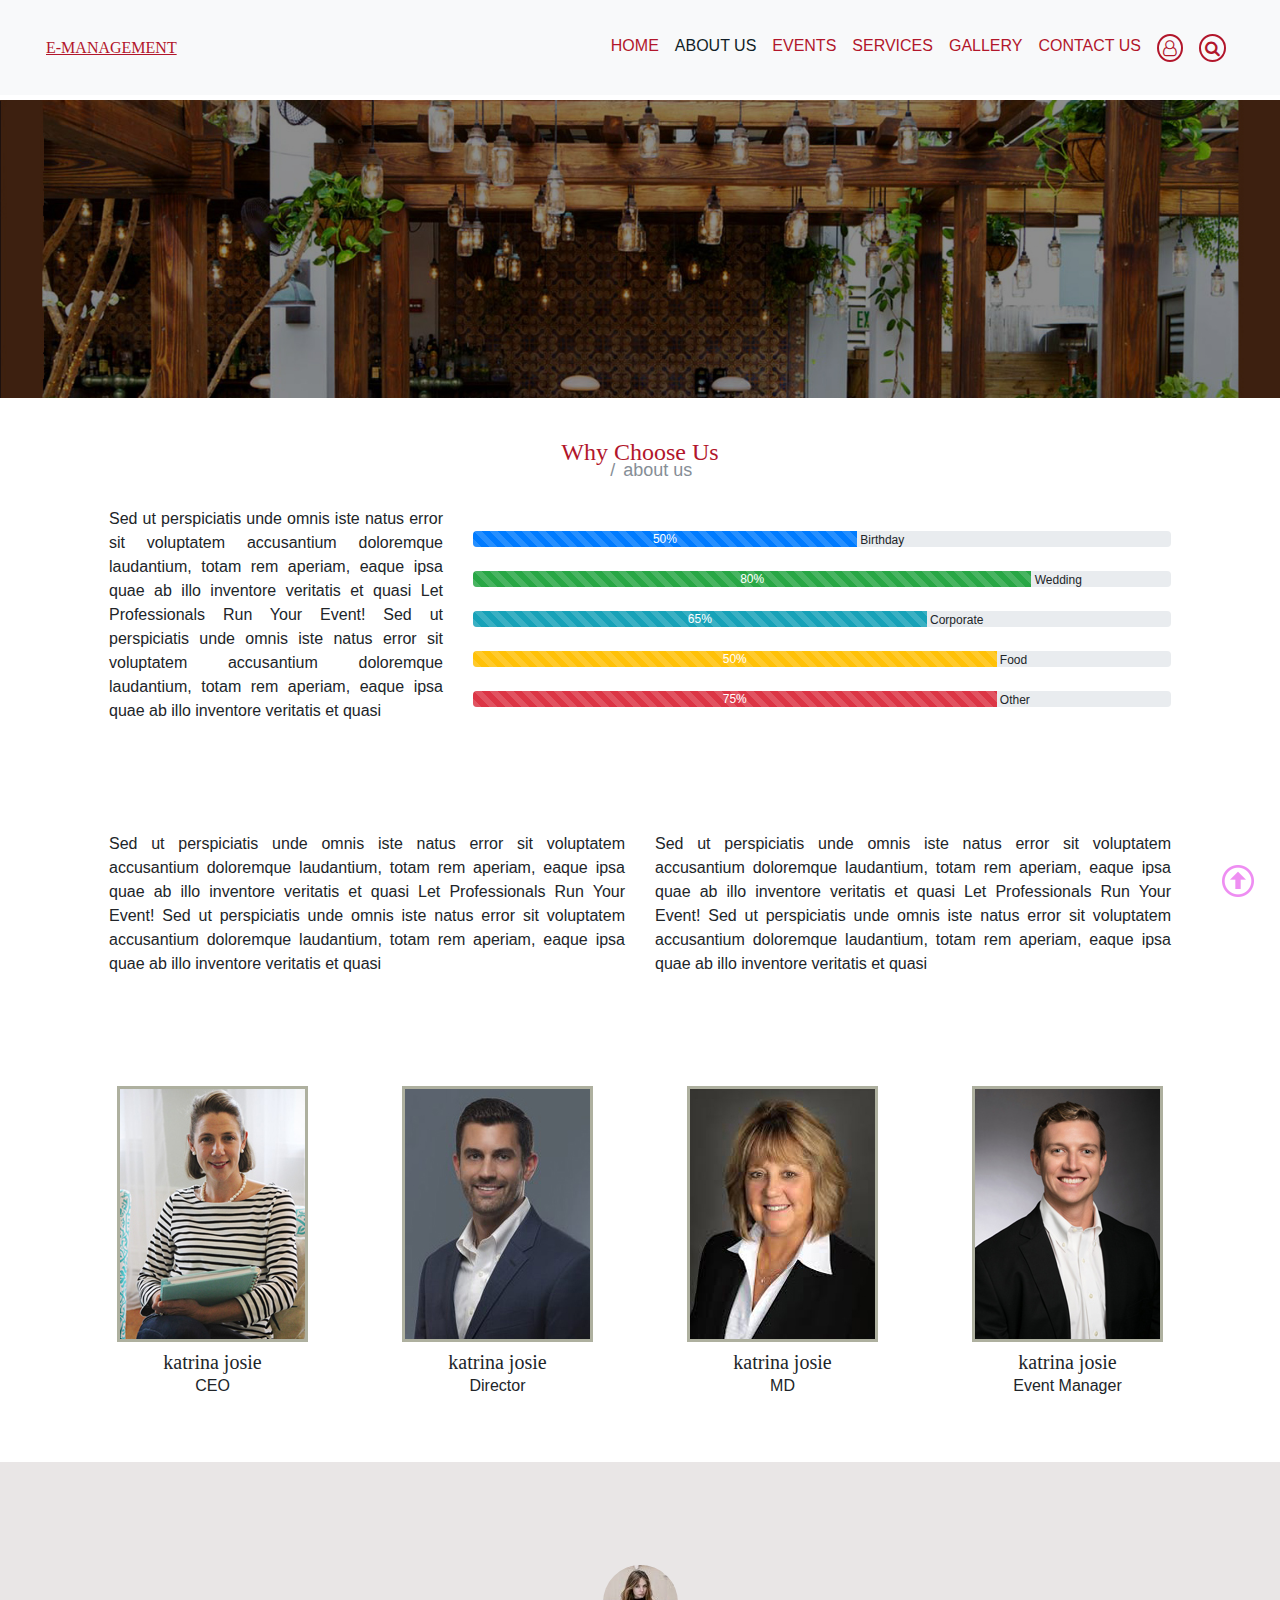
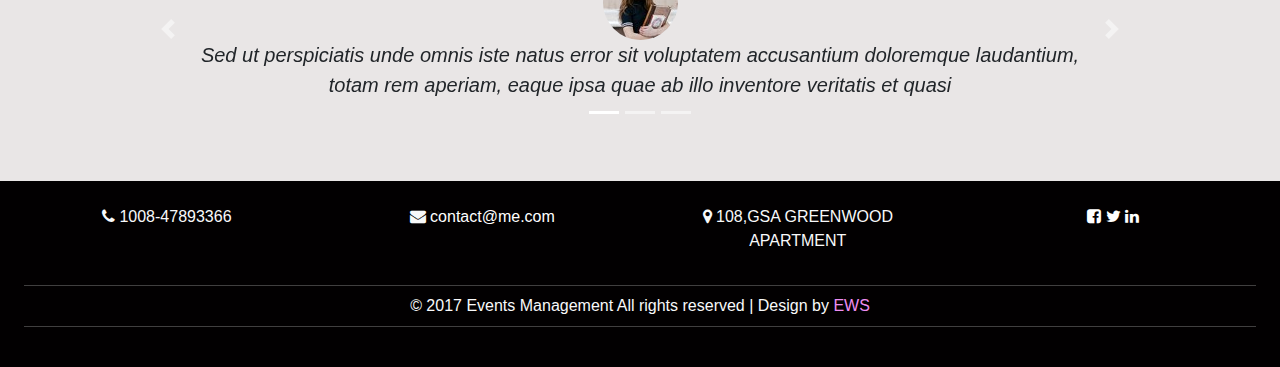
==== about.html @ 0bc197ca "Add files via upload" ====
<!doctype html>
<html lang="en">
<head>
<meta charset="utf-8" />
<meta name="viewport" content="width=device-width, initial-scale=1, shrink-to-fit=no" />
<link rel="stylesheet" href="css/bootstrap4.css">
<link rel="stylesheet" href="css/custom.css">
<link href="animate.css-master/animate.css" rel="stylesheet" />
<link rel="stylesheet" type="text/css" href="css/flaticon.css">
<link rel="stylesheet" href="css/font-awesome.css">
<link rel="stylesheet" href="css/owl.carousel.css">
<link rel="stylesheet" href="css/owl.theme.default.min.css">
<link rel="stylesheet" href="css/magnific-popup.css">
<link rel="stylesheet" href="css/aos.css">
<title>EVENT-MANAGEMENT</title>
</head>
<body id="myPage">
<div class="container-fluid">
 <div class="header container">
<div class="row">
  <nav class="navbar navbar-expand-md navbar-light bg-light fixed-top">
      <a class="navbar-brand doubleUnderline" href="index.html"><h6>E-MANAGEMENT</h6></a>
      <button class="navbar-toggler" type="button" data-toggle="collapse" data-target="#navbarsExampleDefault" aria-controls="navbarsExampleDefault" aria-expanded="false" aria-label="Toggle navigation">
        <span class="navbar-toggler-icon"></span>
      </button>
      <div class="collapse navbar-collapse" id="navbarsExampleDefault">
        <ul class="navbar-nav ml-auto">
          <li class="nav-item ">
            <a class="nav-link" href="index.html">HOME</a>
          </li>
          <li class="nav-item active">
            <a class="nav-link" href="about.html">ABOUT US</a>
          </li>
          <li class="nav-item">
            <a class="nav-link" href="event.html">EVENTS</a>
          </li>
		  <li class="nav-item">
             <a class="nav-link" href="#">SERVICES</a>
          </li>
		   <li class="nav-item">
             <a class="nav-link" href="#">GALLERY</a>
          </li>
         <li class="nav-item">
            <a class="nav-link" href="#">CONTACT US</a>
          </li>
          <li class="nav-item">
            <a class="nav-link" href="#"><i class="fa fa-user-o" style="border:2px solid #b2162b;border-radius:50%;padding:4px;"></i></a>
          </li>
          <li class="nav-item">
            <a class="nav-link" href="#"><i class="fa fa-search" style="border:2px solid #b2162b;border-radius:50%;padding:4px;"></i></a>
          </li>
        </ul>
      </div>
    </nav>
</div>
</div>
</div>
<div class="imgsection">
   <img src="img/a5.jpg" class="img-fluid d-none d-md-block" />
   <img src="img/a1mob.jpg" class="img-fluid d-block d-md-none" />
   <div class="centered d-none d-md-block">
		<h1>ABOUT US</h1>
		<div class="breadcrumb-list">
			<ul class="breadcrumb">
				<li class="breadcrumb-item"><a href="index.html" class="breadcrumb-link">Home</a></li>
				<li class="breadcrumb-item active" aria-current="page">about us</li>
			</ul>
		</div>

   </div>
</div>
<div class="container-fluid ">
<div class="container">
	<div class="row pt-4 pl-4 pr-4">		
		<div class="col-md-12">
		<h4 style="color:#b2162b;text-align:center;" class="pb-3 pt-3 d-none d-md-block">Why Choose Us</label></h4>
		<h4 style="color:#b2162b;text-align:center;" class=" pt-0 pb-3 d-block d-md-none"><u>About Us</u></label></h4>
		</div>
	</div>
	<div class="row pt-4 pl-4 pr-4">
		<div class="col-md-4">
		<p style="text-align:justify;">Sed ut perspiciatis unde omnis iste natus error sit voluptatem accusantium doloremque laudantium, totam rem aperiam, eaque ipsa quae ab illo inventore veritatis et quasi
			Let Professionals Run Your Event!
			Sed ut perspiciatis unde omnis iste natus error sit voluptatem accusantium doloremque laudantium, totam rem aperiam, eaque ipsa quae ab illo inventore veritatis et quasi
		</p>
		</div>
			<div class="col-md-8">
			<div class="progress mt-4" data-aos="fade-up"
     data-aos-anchor-placement="top-bottom" >
			  <div class="progress-bar progress-bar-striped progress-bar-animated" role="progressbar" aria-valuenow="75" aria-valuemin="0" aria-valuemax="100" style="width: 55%">50%</div>&nbsp;Birthday
			</div>
			<div class="progress mt-4" data-aos="fade-up"
     data-aos-anchor-placement="top-bottom">
			  <div class="progress-bar progress-bar-striped progress-bar-animated bg-success" role="progressbar" aria-valuenow="75" aria-valuemin="0" aria-valuemax="100" style="width: 80%">80%</div>&nbsp;Wedding
			</div>
			<div class="progress mt-4" data-aos="fade-up"
     data-aos-anchor-placement="top-bottom">
			  <div class="progress-bar progress-bar-striped progress-bar-animated bg-info" role="progressbar" aria-valuenow="75" aria-valuemin="0" aria-valuemax="100" style="width: 65%">65%</div>&nbsp;Corporate
			</div>
			<div class="progress mt-4" data-aos="fade-up"
     data-aos-anchor-placement="top-bottom">
			  <div class="progress-bar progress-bar-striped progress-bar-animated bg-warning" role="progressbar" aria-valuenow="75" aria-valuemin="0" aria-valuemax="100" style="width: 75%">50%</div>&nbsp;Food
			</div>
			<div class="progress mt-4"data-aos="fade-up"
     data-aos-anchor-placement="top-bottom">
			  <div class="progress-bar progress-bar-striped progress-bar-animated bg-danger" role="progressbar" aria-valuenow="75" aria-valuemin="0" aria-valuemax="100" style="width:75%">75%</div>&nbsp;Other
			</div>
			</div>
	</div>
</div>
</div>
<div class="container-fluid ">
<div class="container">
	<div class="row pt-5 pl-4 pr-4">		
		<div class="col-md-6">
			<h4 style="color:#b2162b;text-align:center;" class="pb-3" data-aos="zoom-out"><u>Our Mission</u></label></h4>
		<p style="text-align:justify;">Sed ut perspiciatis unde omnis iste natus error sit voluptatem accusantium doloremque laudantium, totam rem aperiam, eaque ipsa quae ab illo inventore veritatis et quasi
			Let Professionals Run Your Event!
			Sed ut perspiciatis unde omnis iste natus error sit voluptatem accusantium doloremque laudantium, totam rem aperiam, eaque ipsa quae ab illo inventore veritatis et quasi
		</p>
		</div>
			<div class="col-md-6 title">
			 <h4 style="color:#b2162b;text-align:center;" class="pb-3 title-text" data-aos="zoom-out"><u>Our Vission</u></label></h4>
			 <div class="">
			<p style="text-align:justify;">Sed ut perspiciatis unde omnis iste natus error sit voluptatem accusantium doloremque laudantium, totam rem aperiam, eaque ipsa quae ab illo inventore veritatis et quasi
			Let Professionals Run Your Event!
			Sed ut perspiciatis unde omnis iste natus error sit voluptatem accusantium doloremque laudantium, totam rem aperiam, eaque ipsa quae ab illo inventore veritatis et quasi
		</p>
			</div>
	</div>
</div>
</div>
</div>
<div class="container-fluid pt-3 pb-4">
<div class="container">
		<div class="row text-center ">
			<div class="col-md-12">
				<h2 class="pt-3 fsize" data-aos="flip-up">Our <b>Amazing Team</b></h2>
			</div>
		</div>
		<div class="row text-center pt-4 pb-2">
			<div class="col-md-3 col-sm-3">
				<div class="imgbox pb-3">
					<img src="img/et1.jpg" class="d-block d-sm-none d-lg-block">
					<img src="img/et1m1.jpg" class="d-none d-md-block d-lg-none">
					<h5 class="pt-2">katrina josie</h5>
					<p>CEO</p>
				</div>
			</div>
			<div class="col-md-3 col-sm-3">
				<div class="imgbox pb-3">
					<img src="img/et2a.jpg" class="d-block d-sm-none d-lg-block">
					<img src="img/et2.jpg" class="d-none d-md-block d-lg-none">
					<h5 class="pt-2">katrina josie</h5>
					<p>Director</p>
				</div>
			</div>
			<div class="col-md-3 col-sm-3">
				<div class="imgbox pb-3">
					<img src="img/et3.jpg" class="d-block d-sm-none d-lg-block">
					<img src="img/et3m.jpg" class="d-none d-md-block d-lg-none">
					<h5 class="pt-2">katrina josie</h5>
					<p>MD</p>
				</div>		
			</div>
			<div class="col-md-3 col-sm-3">
				<div class="imgbox pb-3">
					<img src="img/et4.jpg" class="d-block d-sm-none d-lg-block">
					<img src="img/et4m1.jpg" class="d-none d-md-block d-lg-none">
					<h5 class="pt-2">katrina josie</h5>
					<p>Event Manager</p>
				</div>		
			</div>
		</div>
</div>
</div>
<div class="container-fluid pt-3 pb-3 bg-testi d-none d-md-block">
	<div class="container text-center">
		<div style="padding: 10px 0px 25px 0px;">
			<div class="row">
				<div class="col-sm-12">
					<h4 class="head" style="text-align:center;color: #b2162b;" data-aos="flip-up">
						TESTIMONALS
					</h4>
				</div>
			</div>
			<div class="row ">
				<div class="col-sm-12 col-xs-12">
				<div id="demo" class="carousel slide" data-ride="carousel">

				  <!-- Indicators -->
				  <ul class="carousel-indicators">
					<li data-target="#demo" data-slide-to="0" class="active"></li>
					<li data-target="#demo" data-slide-to="1"></li>
					<li data-target="#demo" data-slide-to="2"></li>
				  </ul>
				  <!-- The slideshow -->
				  <div class="carousel-inner">
					<div class="carousel-item active">
					  <div class="container">
					  <div class="row pt-5">
						<div class="col-sm-12">
							<img src="img/natasha.jpg" class="rounded-circle" />
						  <p style="font-style:italic;font-size:20px;padding:0px 100px 0px 100px;">
						  Sed ut perspiciatis unde omnis iste natus error sit voluptatem accusantium doloremque laudantium, totam rem aperiam, eaque ipsa quae ab illo inventore veritatis et quasi</p><br />						
						</div>
					  </div>
					</div>
					</div>
					<div class="carousel-item">
					  <div class="container">
						  <div class="row pt-5">
							<div class="col-sm-12">
									<img src="img/roy.jpg" class="rounded-circle" />
								 <p style="font-style:italic;font-size:20px;padding:0px 100px 0px 100px;">Sed ut perspiciatis unde omnis iste natus error sit voluptatem accusantium doloremque laudantium, totam rem aperiam, eaque ipsa quae ab illo inventore veritatis et quasi</p><br />
							</div>
						  </div>
						</div>
					</div>
				  </div>
				  <!-- Left and right controls -->
				  <a class="carousel-control-prev" href="#demo" data-slide="prev">
					<span class="carousel-control-prev-icon" style="color:red;"></span>
				  </a>
				  <a class="carousel-control-next" href="#demo" data-slide="next">
					<span class="carousel-control-next-icon"></span>
				  </a>
				</div>	
				</div>
			</div>
	</div>
	</div>
</div>
<div class="container-fluid pt-3 pb-3 bg-testi d-block d-md-none">
	<div class="container text-center">
		<div style="padding: 10px 0px 25px 0px;">
			<div class="row">
				<div class="col-sm-12">
					<h4 class="head" style="text-align:center;color: #b2162b;" data-aos="flip-up">
						TESTIMONALS
					</h4>
				</div>
			</div>
			<div class="row ">
				<div class="col-sm-12 col-xs-12">
				<div id="demo" class="carousel slide" data-ride="carousel">

				  <!-- Indicators -->
				  <ul class="carousel-indicators">
					<li data-target="#demo" data-slide-to="0" class="active"></li>
					<li data-target="#demo" data-slide-to="1"></li>
					<li data-target="#demo" data-slide-to="2"></li>
				  </ul>
				  <!-- The slideshow -->
				  <div class="carousel-inner">
					<div class="carousel-item active">
					  <div class="container">
					  <div class="row pt-5">
						<div class="col-sm-12">
							<img src="img/natasha.jpg" class="rounded-circle" />
						  <p style="font-style:italic;font-size:14px;">
						  Sed ut perspiciatis unde omnis iste natus error sit voluptatem accusantium doloremque laudantium</p><br />						
						</div>
					  </div>
					</div>
					</div>
					<div class="carousel-item">
					  <div class="container">
						  <div class="row pt-5">
							<div class="col-sm-12">
									<img src="img/roy.jpg" class="rounded-circle" />
								 <p style="font-style:italic;font-size:14px;">Sed ut perspiciatis unde omnis iste natus error sit voluptatem accusantium doloremque laudantium</p><br />
							</div>
						  </div>
						</div>
					</div>
				  </div>
				  
				  <!-- Left and right controls -->
				  <a class="carousel-control-prev" href="#demo" data-slide="prev">
					<span class="carousel-control-prev-icon" style="color:red;"></span>
				  </a>
				  <a class="carousel-control-next" href="#demo" data-slide="next">
					<span class="carousel-control-next-icon"></span>
				  </a>
				</div>	
				</div>
			</div>
	</div>
	</div>
</div>
<div class="container-fluid pt-4 pb-4 pl-4 pr-4" id="block-menu2">
	<div class="row text-light text-center">
		<div class="col-md-3">
		<p><i class="fa fa-phone"></i> 1008-47893366</p>
		</div>
		<div class="col-md-3 A"><p><i class="fa fa-envelope"></i><a href="#"> contact@me.com</a></p></div>
		<div class="col-md-3"><p><i class="fa fa-map-marker"></i> 108,GSA GREENWOOD APARTMENT</p></div>
		<div class="col-md-3">
			<span>
				<a href="#" target="_blank" title="facebook"><i class="fa fa-facebook-square"></i></a>
				<a href="#"><i class="fa fa-twitter"></i></a>
				<a href="#" target="_blank" title="linkedin"><i class="fa fa-linkedin"></i></a>			
			</span>
		</div>
	</div>
	<div class="row text-light text-center">
		<div class="col-md-12 pt-3">
		<p class="fborder">
		© 2017 Events Management All rights reserved | Design by <a href="#" title="Ethical Web Solutions Pvt. Ltd.">EWS</a></p>
		</div>
	</div>
</div>
<a href="#myPage" id="toTop" title="to top" style="display:inline;"></a>
</body>
<script src="js/jquery.js"></script>
<script src="js/bootstrap.js"></script>
<script src="js/bootstrap.min.js"></script>
<script src="js/owl.carousel.min.js"></script>
<script src="js/jquery.magnific-popup.min.js"></script>
<script src="js/aos.js"></script>
<script>
	$(window).scroll(function() {
  if ($(document).scrollTop() > 50) {
    $('nav').addClass('shrink');
  } else {
    $('nav').removeClass('shrink');
  }
});
$(document).scroll(function() {
    var y = $(document).scrollTop(), 
        header = $("#block-menu");
    if(y >= 510)  {
        header.css({position: "fixed", "top" :"35px", "left" : "0"});
    } else {
        header.css({position: "relative","top" :"0" , "left" : "0"});
    }
	});
	var owl = $('.owl-carousel');
			owl.owlCarousel({
			items:4,
			loop:true,
			margin:10,
			autoplay:true,
			autoplayTimeout:2000,
			autoplayHoverPause:true
			});
			$('.play').on('click',function(){
			owl.trigger('play.owl.autoplay',[2000])
			})
			$('.stop').on('click',function(){
			owl.trigger('stop.owl.autoplay')
			})
			
$(document).ready(function() {
  $('.test-popup-link').magnificPopup({type:'image'});
});
AOS.init({
		  duration: 2000,
		})
</script>
</html>
---- css/custom.css ----
nav.navbar.shrink 
{
    width: 100%;
    height: 35px;
    background-color: #111;
    box-shadow: 0 1px 0 0 #dadada;
    position: fixed;
    left: 0px;
    transition: all 1.5s ease;

}
nav.navbar.shrink .navbar-brand  img
{
  height: 50px;
  width: 120px;
  transition: all 1.5s ease;
}
nav.navbar.shrink a 
{
  font-size: 14px;
  padding-bottom: 10px !important;
  padding-top: 10px !important;
  transition: all 1.5s ease;
}
nav.navbar.shrink .navbar-toggler {
  margin: 8px 15px 8px 0;
  padding: 4px 5px;
  transition: all 1.5s ease;
}
.header{
	height:100px;
}

.navbar-brand{

	padding-left:30px;
	padding-top:30px;
	padding-bottom:30px;
}
.collapse{padding-right:30px;}
.logo{width: 170px;height: 58px;}
form{color:white;}
.carousel-caption {
    top:120px;
}.btn {
    padding: 9px 35px;
    border: 1px solid #ffffffa3;
    background-color: #000000a3;
    color: white;
    border-radius: 0;
    font-weight: 500;
}
.btna
{
    padding: 9px 35px;
    border: 1px solid #ffffffa3;
    background-color: transparent;
    color: white;
    border-radius: 0;
    font-weight: 500;
}
.btnlogin .btn a
{
    color: white;
    text-decoration: none;
}
#content
{
   padding-top:70px;
   text-align:justify;
}
#block-menu 
{
	background:#020001;
	
    left: 0px;
	width: 100%;  
	z-index: 9999 !important;
}
#block-menu2 
{
	background:#020001;
	position:absolute;
	width: 100%; 
}
#block-menu2 .A a
{
	color:white;
	text-decoration:none;
	
}
.navbar-light .navbar-brand {
    color: #b2162b;
	font-weight:bold;
}
.navbar-light .navbar-nav .nav-link {
    color: #b2162b;
}
.navbar-light .navbar-nav .active > .nav-link, .navbar-light .navbar-nav .nav-link.show, .navbar-light .navbar-nav .nav-link.active {
    color: rgb(17, 30, 39);
}
.doubleUnderline {
    text-decoration:underline;
}.section-title .title-inner {
    display: table-cell;
    vertical-align: middle;
}.section-title.two-lines small {
    display: block;
    font-size: 16px;
    font-weight: bold;
    margin-top: 5px;
}.section-title {
    position: relative;
    font-size: 24px;
    font-weight: 900;
    line-height: 1;
    margin: 0 0 40px 0;
    z-index: 0;
    text-transform: uppercase;
    color: #0d1d31;
    display: table;
    width: 100%;
}
.fa-stack i  {color:#585858;}
.section-title .title-inner{font-size:25px;color: aliceblue;}
.section-title{text-align:center;}
.selectpicker-wrapper {padding-top:10px;}
 h2, h3, h4, h5, h6 {
    font-family: 'Great Vibes', cursive;
    margin: 0;
}
.itema{
	width: 100px;
    height: 100px;
    border-radius: 10px;
    background: #b2162b;
    transform: rotate(-45deg);
    -webkit-transform: rotate(-45deg);
    -moz-transform: rotate(-45deg);
    -o-transform: rotate(-45deg);
    -ms-transform: rotate(-45deg);
    margin: 0 auto;
    overflow: hidden;
    -webkit-transition: all 0.3s ease 0s;
    -moz-transition: all 0.3s ease 0s;
    -ms-transition: all 0.3s ease 0s;
    -o-transition: all 0.3s ease 0s;
    transition: all 0.3s ease 0s;
}
.itema:hover{
	 transform: rotate(-90deg);
    -webkit-transform: rotate(-90deg);
    -moz-transform: rotate(-90deg);
    -o-transform: rotate(-90deg);
    -ms-transform: rotate(-90deg);
    margin: 0 auto;
    overflow: hidden;
    -webkit-transition: all 0.3s ease 0s;
    -moz-transition: all 0.3s ease 0s;
    -ms-transition: all 0.3s ease 0s;
    -o-transition: all 0.3s ease 0s;
    transition: all 0.3s ease 0s;
}
.itema i{
	color: #ffffff;
    font-size: 2em;
    line-height: 3.2em;
    transform: rotate(45deg);
    -webkit-transform: rotate(45deg);
    -moz-transform: rotate(45deg);
    -o-transform: rotate(45deg);
    -ms-transform: rotate(45deg);
}
.itema:hover i
{
	transform: rotate(90deg);
    -webkit-transform: rotate(90deg);
    -moz-transform: rotate(90deg);
    -o-transform: rotate(90deg);
    -ms-transform: rotate(90deg);
}
.item1{
	width:180px;
	height:244px;
	background-color:#e9e9e9;
	
}
.div1{margin-left:auto;margin-right:auto;}
.div1 img{-webkit-transition: 0.6 ease;transition: 0.6s ease;}
.div1 img:hover{-webkit-transform: scale(1.1);transform: scale(1.1);}
.bg-brown{background-color:#b2162b;}

@media only screen and (max-width: 767px){
	nav.navbar.shrink 
{
    width: 100%;
    height: 68px;
    background-color: #f8f9fa !important;
    box-shadow: 0 1px 0 0 #dadada;
    position: fixed;
    left: 0px;
    transition: all 1.5s ease;

}
#navbarsExampleDefault{
	background-color: #f8f9fa !important; width: 100%;padding-left:10px;margin-top: 5px;
}
	#block-menu {display:none;}
.othpadd
{
	padding-top:15px;
	padding-bottom:15px; 
	padding-left:0px;
	padding-right:0px;
}.
.othpadd1{padding-bottom:5px;}
.othpadd2{padding-top:5px;}
}
@media only screen and (max-width:500px){.fsize{font-size:25px;}.div2{padding-top:30px;padding-bottom:0px;}}
@media only screen and (max-width: 768px){
	.navbar-light .navbar-nav .nav-link {
    color: #b2162b;
    font-size: 13px;
}
	.carousel-caption {
    top: 0px;
}
#content {
    padding-top:0px;
    text-align: justify;
}
}
#toTop  {
    display: none;
    text-decoration: none;
    position: fixed;
    bottom:3px;
    right: 2%;
    overflow: hidden;
    z-index: 9999 !important;
    width: 32px;
    height: 32px;
    border: none;
    text-indent: 100%;
    background: url(../img/arrow1.png) no-repeat 0px 0px;
}
.fa-facebook-square {
    color:white;
}
.fa-facebook-square:hover {
    color: #015ca2;
}
.fa-twitter {
    color: white;
}
.fa-twitter:hover {
    color: #4dcff9;
}
.fa-linkedin {
    color:white;
}
.fa-linkedin:hover {
    color: #035885;
}
.fborder{
	border-bottom:1px solid rgba(128, 128, 128, 0.49);
	border-top:1px solid rgba(128, 128, 128, 0.49);
	padding-top:8px;
	padding-bottom:8px;
}
.e1 ul li{list-style-type:none;}
.e1 ul li a{color:white; text-decoration:none;}
.fborder a{text-decoration:none;color:#ee8ef2;}
@media only screen and (min-device-width:992px) and (max-device-width:1300px){
	.section-title .title-inner {
    font-size: 14px;
    color: aliceblue;
}
.section-title.two-lines small {font-size: 10px;}
.in{width:135px;}
.btna {padding: 8px 10px;}
.carousel-caption {top: 80px;}
.padd
{
	padding-top:50px;
	padding-bottom:50px;
	
}
}
@media only screen and (min-device-width:1331px) and (max-device-width:2560px){
.padd
{
	padding-top:50px;
	padding-bottom:50px;
	
}
}
@media only screen and (min-device-width:760px) and (max-device-width:991px)
{
.padd{
	padding-top:50px;
	padding-bottom:50px;
	
}
.item1{
	width:155px;
	height:211px;
}
}
.item2
{
	background-color:rgba(188, 185, 185, 0.5882352941176471);
	height:221px;
	padding: 20px;
}
.item2 a{color:brown;}
.centered {
  position: absolute;
  top: 50%;
  left: 50%;
  transform: translate(-50%, -50%);
  color:white;
  text-align:center;
}
ul.breadcrumb li {
  display: inline;
  font-size: 18px;
}
.breadcrumb {background-color:transparent;}
ul.breadcrumb li a {
  color: white;
  text-decoration: none;
}
.bg-testi{background-color:#e9e6e6;}
.imgbox{overflow: hidden;
    position: relative;}
.imgbox img{border: 3px solid #aeb09f;margin-left: auto;margin-right: auto;}
.imgbox1{overflow: hidden;
    position: relative;}
.imgbox1 img{margin-left: auto;margin-right: auto;}
.page-item.active .page-link {
    z-index: 2;
    color: #fff;
    background-color:#b2162b;
    border-color:#8e8988;
}
.page-link {
    position: relative;
    display: block;
    padding: 0.5rem 0.75rem;
    margin-left: -1px;
    line-height: 1.25;
    color: #b2162b;
    background-color: #fff;
    border: 1px solid #ddd;
}
.page-link:focus, .page-link:hover {
  color:black;
  text-decoration: none;
  border-color: #fff;
}
.eventhead{
	color:#b2162b;padding-top:20px;text-align:left;
}
.readmore{border: 2px solid black;
    background-color: transparent;
    width: 180px;
    margin-left: auto;
    margin-right: auto;
    padding: 6px 40px;}
.readmore a{text-decoration:none;color:black;}
.readmore a:visited{text-decoration:none;color:black;}
.readmore:hover {background-color:#b2162b;}
.readmore:hover a{color:#fff;}
.getstart
{
    background-color:#000000a3;
	 border: 1px solid #ffffffa3;
    width: 150px;
    margin-left: auto;
    margin-right: auto;
    padding: 6px 30px;
	font-weight: 500;
}
.getstart a{text-decoration:none;color:white;}
.getstart a:visited{text-decoration:none;color:white;}
.getstart:hover {background-color:#ee8ef2;border: 1px solid grey;}
.getstart:hover a{color:black;}
.c-br{color:#b2162b;}
.e1 ul li a :hover{color:black;}
.tnd 
	{
	background-color: #b2162b;
    width:145px;
    margin-left: auto;
    margin-right: auto;
    padding: 6px 12px;
	border-radius: 22px;
	}
.tnd a{color:white;text-decoration:none;}
.tnd a:visited{color:white;}
.tnd:hover { background-color:transparent;border:1px solid #b2162b; width:145px;border-radius: 22px;}
.tnd:hover  a{color:black;}
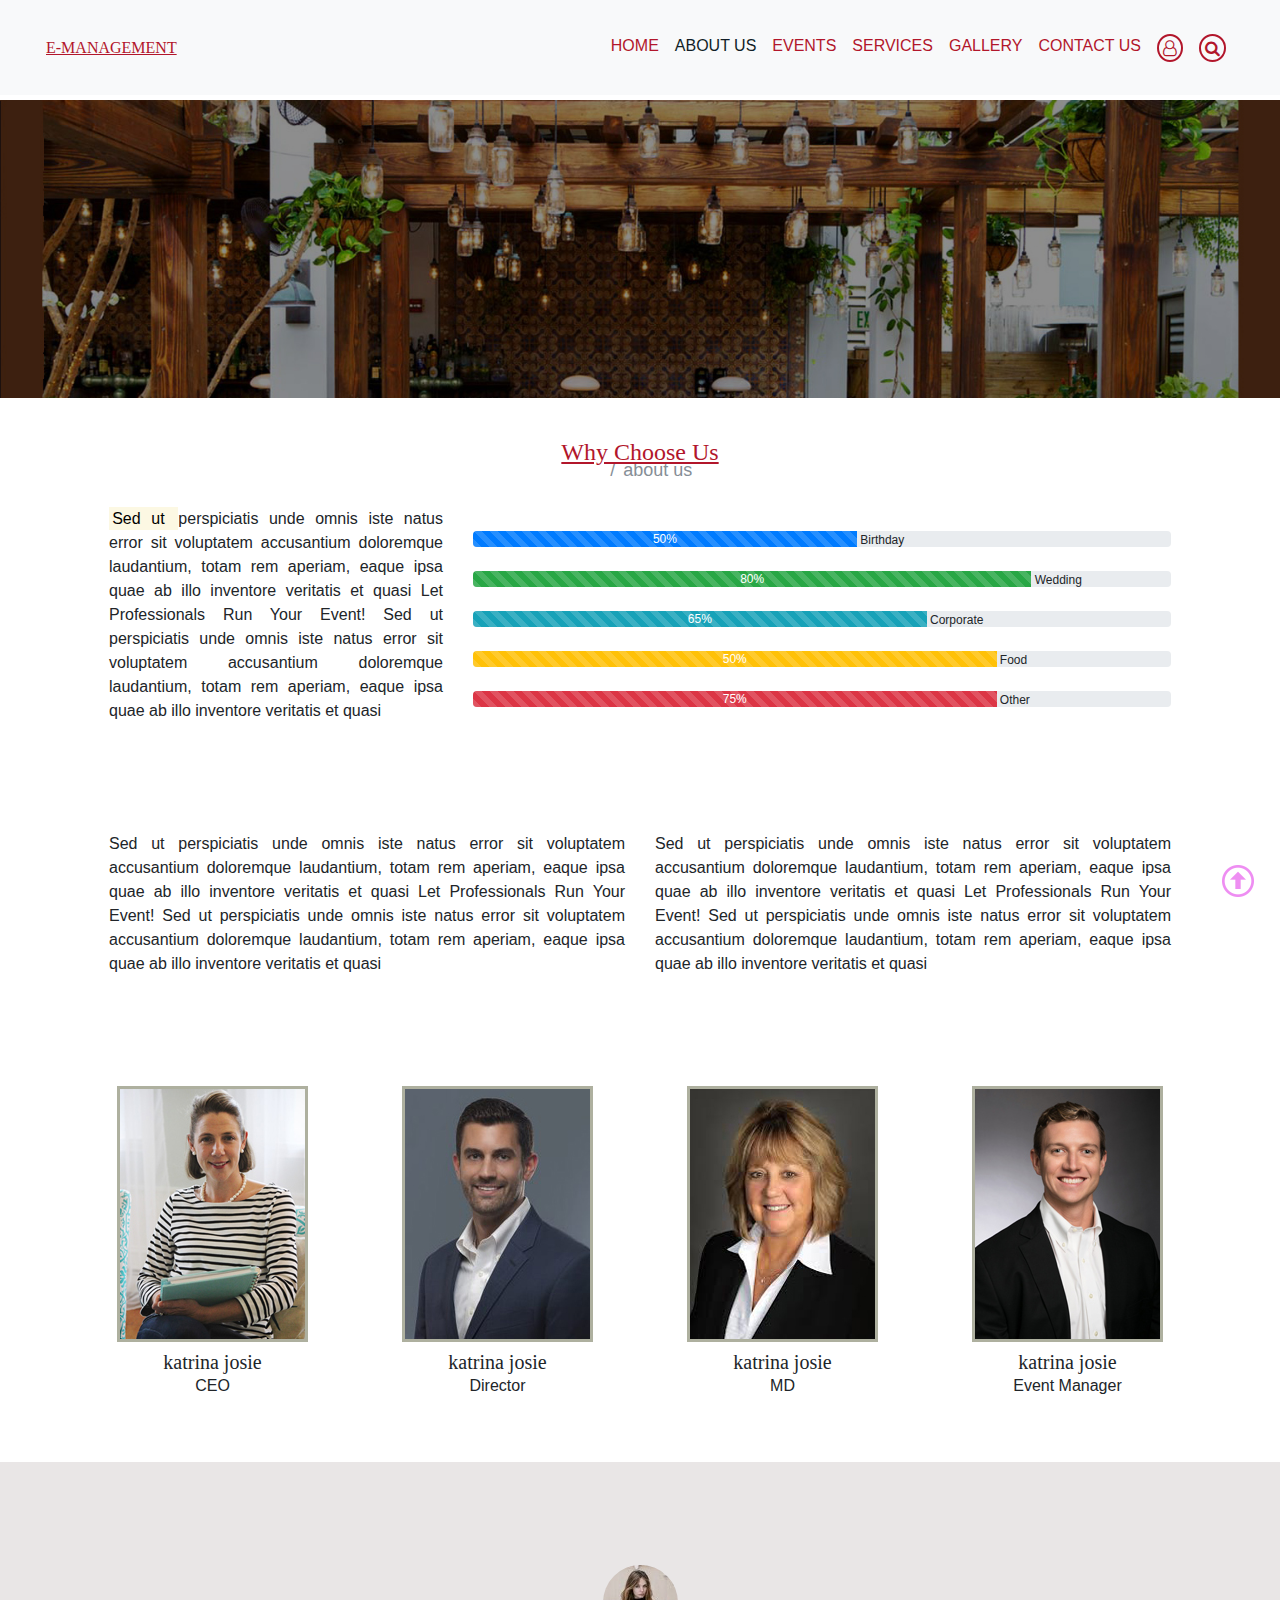
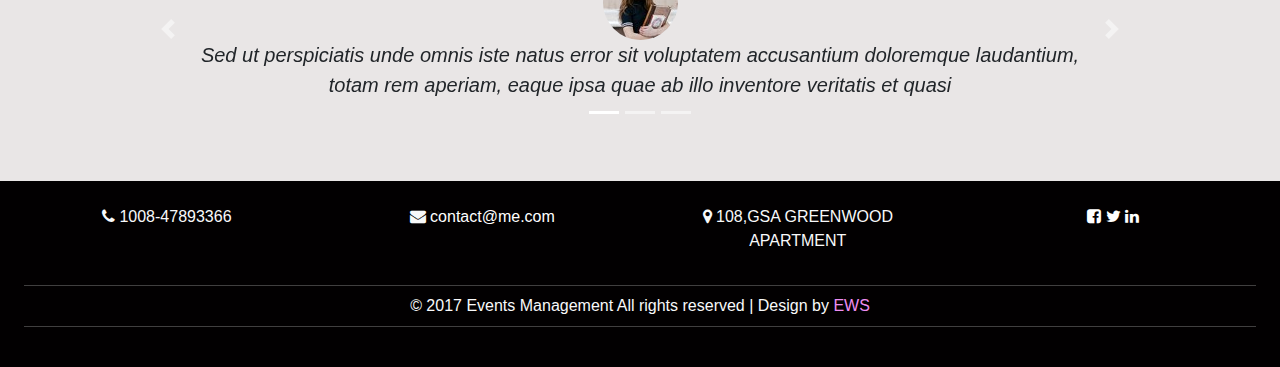
==== commit b4a118fd: "Update about.html" ====
--- a/about.html
+++ b/about.html
@@ -6,7 +6,6 @@
 <link rel="stylesheet" href="css/bootstrap4.css">
 <link rel="stylesheet" href="css/custom.css">
 <link href="animate.css-master/animate.css" rel="stylesheet" />
-<link rel="stylesheet" type="text/css" href="css/flaticon.css">
 <link rel="stylesheet" href="css/font-awesome.css">
 <link rel="stylesheet" href="css/owl.carousel.css">
 <link rel="stylesheet" href="css/owl.theme.default.min.css">
@@ -35,7 +34,7 @@
             <a class="nav-link" href="event.html">EVENTS</a>
           </li>
 		  <li class="nav-item">
-             <a class="nav-link" href="#">SERVICES</a>
+             <a class="nav-link" href="services.html">SERVICES</a>
           </li>
 		   <li class="nav-item">
              <a class="nav-link" href="#">GALLERY</a>
@@ -73,13 +72,13 @@
 <div class="container">
 	<div class="row pt-4 pl-4 pr-4">		
 		<div class="col-md-12">
-		<h4 style="color:#b2162b;text-align:center;" class="pb-3 pt-3 d-none d-md-block">Why Choose Us</label></h4>
+		<h4 style="color:#b2162b;text-align:center;" class="pb-3 pt-3 d-none d-md-block"><u>Why Choose Us</u></label></h4>
 		<h4 style="color:#b2162b;text-align:center;" class=" pt-0 pb-3 d-block d-md-none"><u>About Us</u></label></h4>
 		</div>
 	</div>
 	<div class="row pt-4 pl-4 pr-4">
 		<div class="col-md-4">
-		<p style="text-align:justify;">Sed ut perspiciatis unde omnis iste natus error sit voluptatem accusantium doloremque laudantium, totam rem aperiam, eaque ipsa quae ab illo inventore veritatis et quasi
+		<p style="text-align:justify;"><mark>Sed ut </mark>perspiciatis unde omnis iste natus error sit voluptatem accusantium doloremque laudantium, totam rem aperiam, eaque ipsa quae ab illo inventore veritatis et quasi
 			Let Professionals Run Your Event!
 			Sed ut perspiciatis unde omnis iste natus error sit voluptatem accusantium doloremque laudantium, totam rem aperiam, eaque ipsa quae ab illo inventore veritatis et quasi
 		</p>
@@ -359,4 +358,4 @@
 		  duration: 2000,
 		})
 </script>
-</html>+</html>
--- a/css/custom.css
+++ b/css/custom.css
@@ -1,3 +1,4 @@
+
 
 nav.navbar.shrink 
 {
@@ -272,6 +273,9 @@
 .e1 ul li{list-style-type:none;}
 .e1 ul li a{color:white; text-decoration:none;}
 .fborder a{text-decoration:none;color:#ee8ef2;}
+@media only screen and (min-device-width:760px) and (max-device-width:995px){
+	.serv h4{font-size:20px;}
+}
 @media only screen and (min-device-width:992px) and (max-device-width:1300px){
 	.section-title .title-inner {
     font-size: 14px;
@@ -401,4 +405,4 @@
 .tnd a{color:white;text-decoration:none;}
 .tnd a:visited{color:white;}
 .tnd:hover { background-color:transparent;border:1px solid #b2162b; width:145px;border-radius: 22px;}
-.tnd:hover  a{color:black;}+.tnd:hover  a{color:black;}
